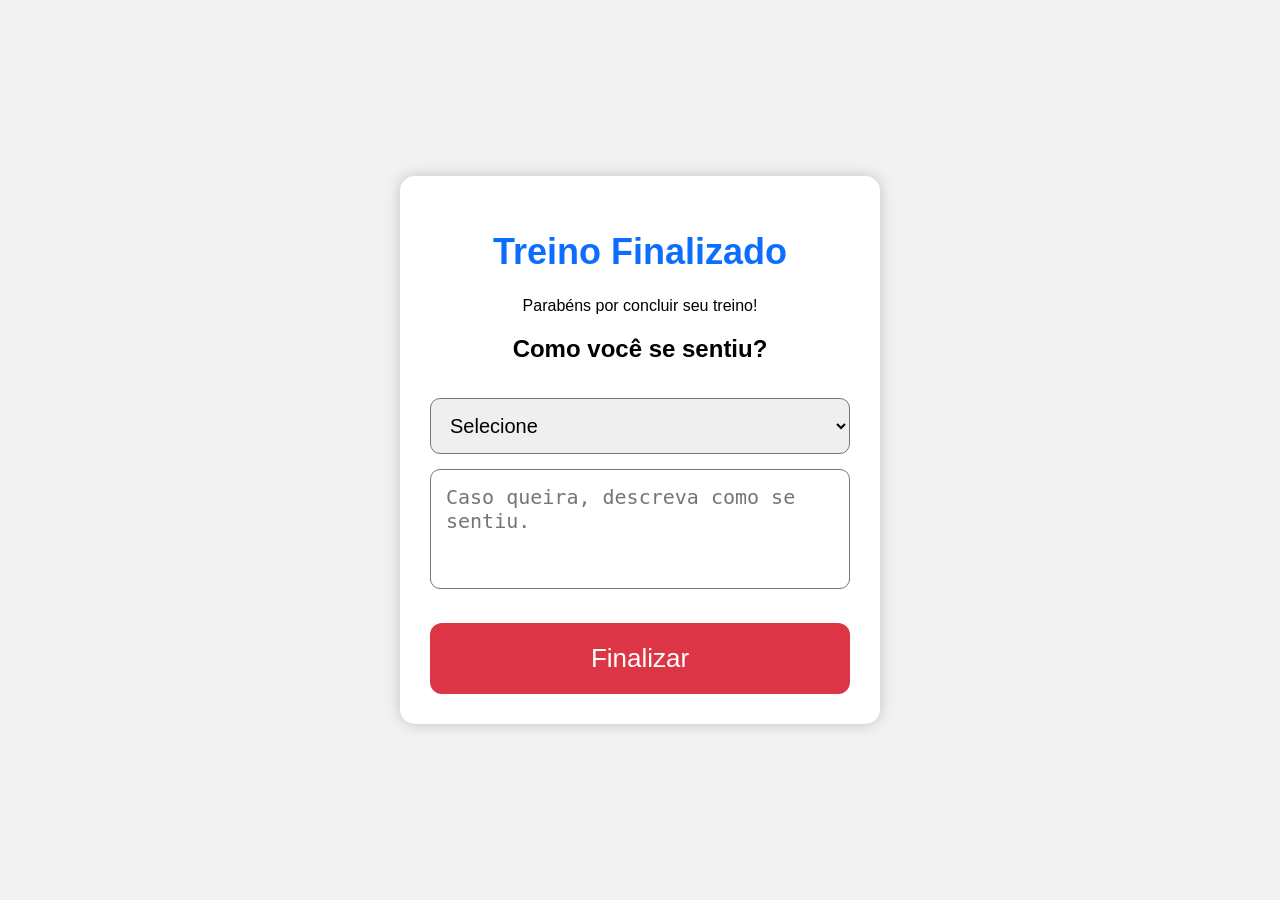
==== encerrar.html @ 79ad31b9 "feat: adiciona fluxo de encerramento do treino e correções no fluxo" ====
<!DOCTYPE html>
<html lang="pt-BR">

<head>

    <meta charset="UTF-8">

    <meta name="viewport" content="width=device-width, initial-scale=1.0">

    <title>Treino Finalizado</title>

    <link rel="stylesheet" href="style.css">

</head>

<body>

    <div class="container">

        <h1>Treino Finalizado</h1>

        <p>

            Parabéns por concluir seu treino!

        </p>

        <h2>Como você se sentiu?</h2>

        <select id="desconforto">

            <option value="">Selecione</option>

            <option>Não senti desconforto</option>

            <option>Cansaço leve</option>

            <option>Dor muscular</option>

            <option>Tontura</option>

            <option>Outro</option>

        </select>

        <textarea id="observacao" placeholder="Caso queira, descreva como se sentiu.">
</textarea>

        <button onclick="finalizar()">

            Finalizar

        </button>

    </div>

    <script src="encerrar.js"></script>

</body>

</html>
---- style.css ----
body{

margin:0;

font-family:Arial;

background:#f2f2f2;

display:flex;

justify-content:center;

align-items:center;

height:100vh;

}

.container{

width:90%;

max-width:420px;

background:white;

padding:30px;

border-radius:15px;

box-shadow:0 0 15px rgba(0,0,0,.2);

text-align:center;

}

h1{

font-size:36px;

color:#0d6efd;

}

input{

width:100%;

padding:18px;

font-size:24px;

margin-top:20px;

border-radius:10px;

border:1px solid #ccc;

box-sizing:border-box;

}

button{

width:100%;

padding:20px;

font-size:26px;

margin-top:30px;

background:#28a745;

color:white;

border:none;

border-radius:12px;

cursor:pointer;

}

button:hover{

background:#23913d;

}
.card-exercicio{

margin-top:20px;

text-align:left;

}

.card-exercicio h2{

text-align:center;

font-size:32px;

color:#0d6efd;

}

.card-exercicio img{

width:100%;

border-radius:12px;

margin:20px 0;

}

.card-exercicio p{

font-size:22px;

line-height:1.5;

}

.informacoes{

margin-top:20px;

background:#f5f5f5;

padding:15px;

border-radius:10px;

}

.informacoes p{

font-size:24px;

margin:10px 0;

}

.checkbox{

margin-top:30px;

display:flex;

align-items:center;

gap:15px;

font-size:24px;

}

.checkbox input{

width:30px;

height:30px;

}


select,
textarea{

width:100%;

padding:15px;

font-size:20px;

margin-top:15px;

border-radius:10px;

box-sizing:border-box;

}

textarea{

height:120px;

resize:none;

}

hr{

margin:40px 0;

}

button:last-child{

background:#dc3545;

}

button:last-child:hover{

background:#b52b3a;

}
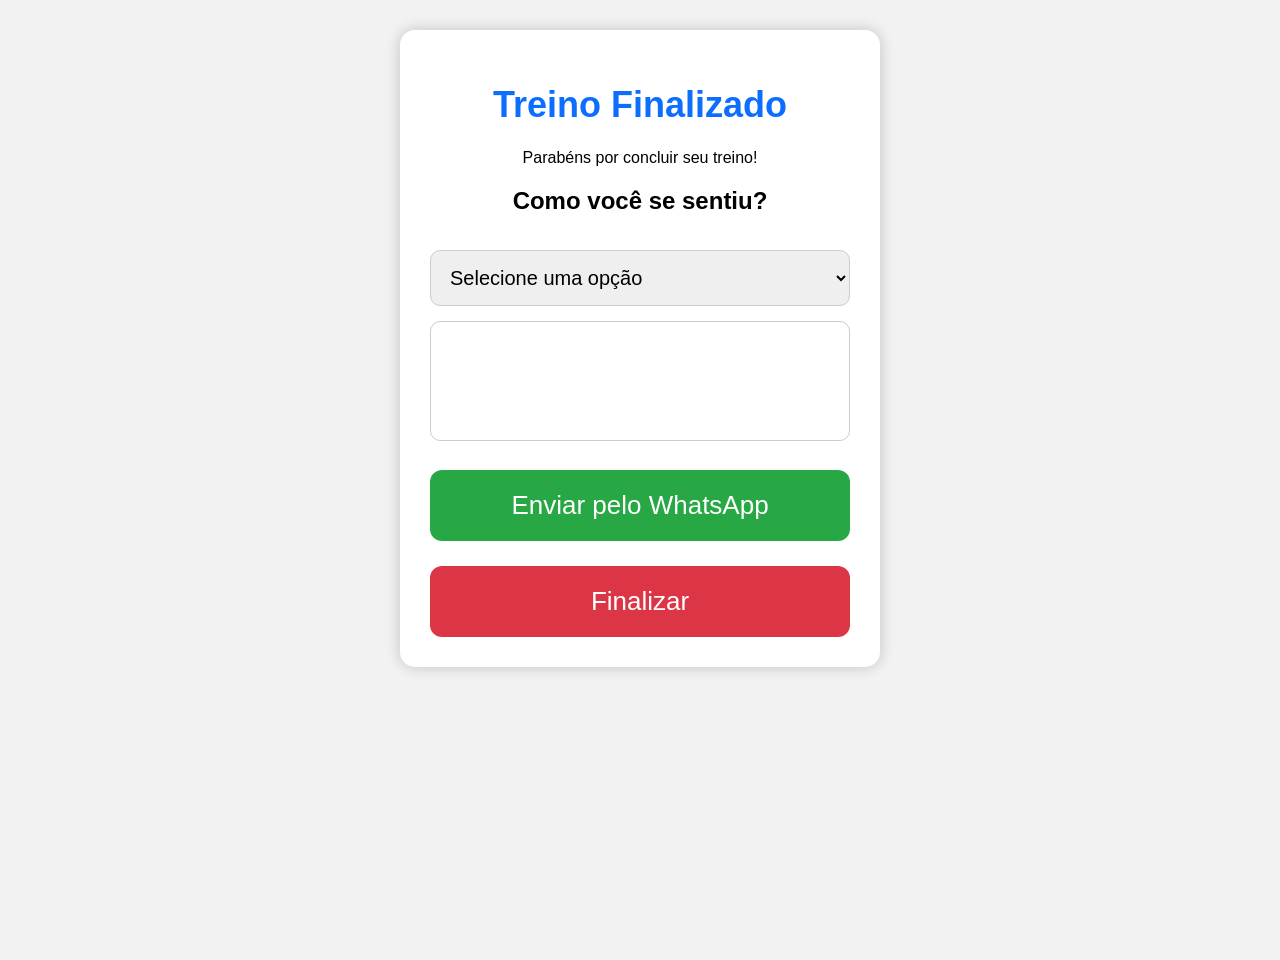
==== commit 31c89314: "feat: adiciona envio do resumo do treino pelo zap e tambem correcao sugerida pelo seu  Lenine" ====
--- a/encerrar.html
+++ b/encerrar.html
@@ -19,32 +19,50 @@
 
         <h1>Treino Finalizado</h1>
 
+        <h2 id="saudacao"></h2>
+
         <p>
-
             Parabéns por concluir seu treino!
-
         </p>
 
         <h2>Como você se sentiu?</h2>
 
         <select id="desconforto">
 
-            <option value="">Selecione</option>
+            <option value="">
+                Selecione uma opção
+            </option>
 
-            <option>Não senti desconforto</option>
+            <option value="Não senti desconforto">
+                Não senti desconforto
+            </option>
 
-            <option>Cansaço leve</option>
+            <option value="Cansaço leve">
+                Cansaço leve
+            </option>
 
-            <option>Dor muscular</option>
+            <option value="Dor muscular">
+                Dor muscular
+            </option>
 
-            <option>Tontura</option>
+            <option value="Tontura">
+                Tontura
+            </option>
 
-            <option>Outro</option>
+            <option value="Outro">
+                Outro
+            </option>
 
         </select>
 
-        <textarea id="observacao" placeholder="Caso queira, descreva como se sentiu.">
-</textarea>
+        <textarea id="observacao" placeholder="Caso queira, descreva como se sentiu durante o treino.">
+        </textarea>
+
+        <button onclick="enviarWhatsApp()">
+
+            Enviar pelo WhatsApp
+
+        </button>
 
         <button onclick="finalizar()">
 
--- a/style.css
+++ b/style.css
@@ -2,7 +2,7 @@
 
 margin:0;
 
-font-family:Arial;
+font-family:Arial, sans-serif;
 
 background:#f2f2f2;
 
@@ -10,151 +10,206 @@
 
 justify-content:center;
 
+align-items:flex-start;
+
+min-height:100vh;
+
+padding:30px 0;
+
+}
+
+.container{
+
+width:90%;
+
+max-width:420px;
+
+background:white;
+
+padding:30px;
+
+border-radius:15px;
+
+box-shadow:0 0 15px rgba(0,0,0,.2);
+
+text-align:center;
+
+}
+
+h1{
+
+font-size:36px;
+
+color:#0d6efd;
+
+margin-bottom:10px;
+
+}
+
+#saudacao{
+
+color:#0d6efd;
+
+font-size:28px;
+
+margin-bottom:20px;
+
+}
+
+input{
+
+width:100%;
+
+padding:18px;
+
+font-size:24px;
+
+margin-top:20px;
+
+border-radius:10px;
+
+border:1px solid #ccc;
+
+box-sizing:border-box;
+
+}
+
+button{
+
+width:100%;
+
+padding:20px;
+
+font-size:26px;
+
+margin-top:25px;
+
+background:#28a745;
+
+color:white;
+
+border:none;
+
+border-radius:12px;
+
+cursor:pointer;
+
+transition:.3s;
+
+}
+
+button:hover{
+
+background:#23913d;
+
+}
+
+.card-exercicio{
+
+margin-top:20px;
+
+display:flex;
+
+flex-direction:column;
+
 align-items:center;
 
-height:100vh;
-
-}
-
-.container{
-
-width:90%;
-
-max-width:420px;
-
-background:white;
-
-padding:30px;
-
-border-radius:15px;
-
-box-shadow:0 0 15px rgba(0,0,0,.2);
+}
+
+.card-exercicio h2{
+
+width:100%;
 
 text-align:center;
 
-}
-
-h1{
-
-font-size:36px;
+font-size:30px;
 
 color:#0d6efd;
 
-}
-
-input{
-
-width:100%;
-
-padding:18px;
-
-font-size:24px;
+margin-bottom:15px;
+
+}
+
+.card-exercicio h3{
+
+font-size:24px;
+
+margin-top:10px;
+
+}
+
+.card-exercicio img{
+
+display:block;
+
+width:100%;
+
+max-width:260px;
+
+height:180px;
+
+object-fit:contain;
+
+margin:20px auto;
+
+border-radius:12px;
+
+border:1px solid #ddd;
+
+background:#fff;
+
+}
+
+.card-exercicio p{
+
+width:100%;
+
+font-size:22px;
+
+line-height:1.5;
+
+text-align:left;
+
+}
+
+.informacoes{
+
+width:100%;
 
 margin-top:20px;
 
+background:#f5f5f5;
+
+padding:15px;
+
 border-radius:10px;
 
-border:1px solid #ccc;
-
 box-sizing:border-box;
 
 }
 
-button{
-
-width:100%;
-
-padding:20px;
-
-font-size:26px;
-
-margin-top:30px;
-
-background:#28a745;
-
-color:white;
-
-border:none;
-
-border-radius:12px;
-
-cursor:pointer;
-
-}
-
-button:hover{
-
-background:#23913d;
-
-}
-.card-exercicio{
-
-margin-top:20px;
-
-text-align:left;
-
-}
-
-.card-exercicio h2{
-
-text-align:center;
-
-font-size:32px;
-
-color:#0d6efd;
-
-}
-
-.card-exercicio img{
-
-width:100%;
-
-border-radius:12px;
-
-margin:20px 0;
-
-}
-
-.card-exercicio p{
+.informacoes p{
+
+font-size:24px;
+
+margin:10px 0;
+
+}
+
+.checkbox{
+
+margin-top:25px;
+
+display:flex;
+
+align-items:center;
+
+justify-content:center;
+
+gap:15px;
 
 font-size:22px;
 
-line-height:1.5;
-
-}
-
-.informacoes{
-
-margin-top:20px;
-
-background:#f5f5f5;
-
-padding:15px;
-
-border-radius:10px;
-
-}
-
-.informacoes p{
-
-font-size:24px;
-
-margin:10px 0;
-
-}
-
-.checkbox{
-
-margin-top:30px;
-
-display:flex;
-
-align-items:center;
-
-gap:15px;
-
-font-size:24px;
-
 }
 
 .checkbox input{
@@ -163,8 +218,9 @@
 
 height:30px;
 
-}
-
+margin:0;
+
+}
 
 select,
 textarea{
@@ -179,6 +235,8 @@
 
 border-radius:10px;
 
+border:1px solid #ccc;
+
 box-sizing:border-box;
 
 }
@@ -191,6 +249,46 @@
 
 }
 
+.barra-progresso{
+
+width:100%;
+
+height:28px;
+
+background:#ddd;
+
+border-radius:20px;
+
+overflow:hidden;
+
+margin:20px 0 30px;
+
+}
+
+.progresso{
+
+width:0%;
+
+height:100%;
+
+background:#28a745;
+
+transition:width .5s ease;
+
+}
+
+#progressoTexto{
+
+font-size:24px;
+
+color:#333;
+
+margin-top:20px;
+
+margin-bottom:10px;
+
+}
+
 hr{
 
 margin:40px 0;
@@ -207,4 +305,62 @@
 
 background:#b52b3a;
 
+}
+
+@media (max-width:480px){
+
+.container{
+
+width:95%;
+
+padding:20px;
+
+}
+
+h1{
+
+font-size:30px;
+
+}
+
+#saudacao{
+
+font-size:24px;
+
+}
+
+.card-exercicio h2{
+
+font-size:26px;
+
+}
+
+.card-exercicio p{
+
+font-size:20px;
+
+}
+
+.informacoes p{
+
+font-size:20px;
+
+}
+
+button{
+
+font-size:22px;
+
+padding:16px;
+
+}
+
+.card-exercicio img{
+
+max-width:220px;
+
+height:160px;
+
+}
+
 }
